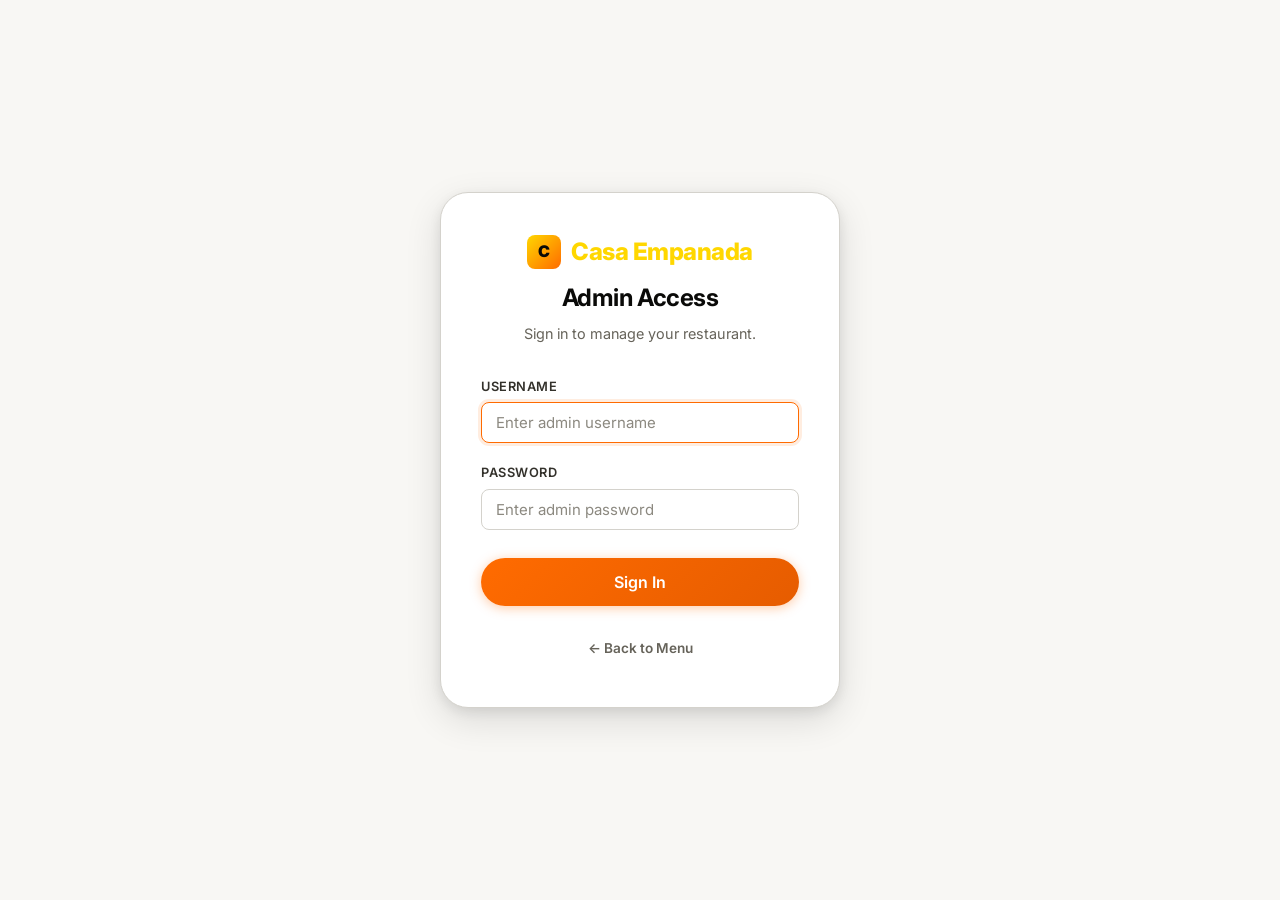
==== admin/calculator.html @ c73be653 "Initial commit — Casa Empanada website with Cloudflare API backend" ====
<!DOCTYPE html>
<html lang="en">
<head>
  <meta charset="UTF-8">
  <meta name="viewport" content="width=device-width, initial-scale=1.0">
  <title>Costing Calculator — Casa Empanada</title>
  <link rel="stylesheet" href="../css/style.css">
</head>
<body>
  <header class="site-header">
    <div class="header-inner">
      <a href="../index.html" class="logo">
        <span class="logo-icon">C</span>
        Casa Empanada
      </a>
      <nav class="site-nav">
        <a href="../index.html">Menu</a>
        <a href="dashboard.html">Dashboard</a>
        <a href="orders.html">Orders</a>
        <a href="inventory.html">Inventory</a>
        <a href="calculator.html" class="active">Costing</a>
        <a href="login.html" onclick="Auth.logout()" style="color:var(--orange-500);">Logout</a>
      </nav>
    </div>
  </header>

  <main class="page">
    <div class="page-header">
      <h1>Costing Calculator</h1>
      <p>Calculate the true cost of each dish — ingredients, overhead, and suggested pricing.</p>
    </div>

    <div class="calc-layout">
      <div class="card">
        <div class="card-header">
          <h2>Dish & Ingredients</h2>
        </div>

        <div class="form-group">
          <label for="calcDish">Select Dish</label>
          <select class="form-select" id="calcDish">
            <option value="">Choose a dish to cost...</option>
          </select>
        </div>

        <div class="card-header" style="margin-top:1.5rem;">
          <h3>Ingredient Cost Breakdown</h3>
        </div>

        <div id="ingredientCosts">
          <div class="empty-state" style="padding:2rem;">
            <div class="icon">&#x1F4CA;</div>
            <h3>Select a dish</h3>
            <p>Choose a dish above to begin costing.</p>
          </div>
        </div>
      </div>

      <div>
        <div class="card calc-result">
          <div class="card-header">
            <h2>Cost Summary</h2>
          </div>
          <div id="resultContent">
            <div class="empty-state" style="padding:1.5rem;">
              <div class="icon">&#x1F52D;</div>
              <h3>No data</h3>
              <p>Select a dish to see the breakdown.</p>
            </div>
          </div>
        </div>

        <div class="card" style="margin-top:1.5rem;">
          <div class="card-header">
            <h2>Monthly Overhead</h2>
          </div>
          <div id="overheadFields"></div>
          <button class="btn btn-primary btn-sm" style="margin-top:1rem;" onclick="saveOverhead()">Save Overhead</button>
        </div>
      </div>
    </div>
  </main>

  <script src="../js/data.js"></script>
  <script src="../js/api.js"></script>
  <script src="../js/auth.js"></script>
  <script>
    if (!Auth.guard()) {}

    const INGREDIENT_PRESETS = {
      'Traditional Ilocos Empanada': [
        { name: 'Rice Flour', qty: 0.15, unit: 'kg', cost: 7.60 },
        { name: 'Green Papaya', qty: 0.08, unit: 'kg', cost: 4.80 },
        { name: 'Monggo Sprouts', qty: 0.05, unit: 'kg', cost: 4.00 },
        { name: 'Longganisa (bulk)', qty: 0.04, unit: 'kg', cost: 9.60 },
        { name: 'Eggs', qty: 1, unit: 'pcs', cost: 5.00 },
        { name: 'Cooking Oil', qty: 0.03, unit: 'L', cost: 2.20 },
      ],
      'Special Bagnet Empanada': [
        { name: 'Rice Flour', qty: 0.15, unit: 'kg', cost: 7.60 },
        { name: 'Bagnet', qty: 0.08, unit: 'kg', cost: 28.80 },
        { name: 'Green Papaya', qty: 0.05, unit: 'kg', cost: 3.00 },
        { name: 'Eggs', qty: 1, unit: 'pcs', cost: 5.00 },
        { name: 'Cooking Oil', qty: 0.03, unit: 'L', cost: 2.20 },
      ],
      'Garlic Longganisa': [
        { name: 'Longganisa (bulk)', qty: 0.15, unit: 'kg', cost: 36.00 },
        { name: 'Eggs', qty: 2, unit: 'pcs', cost: 10.00 },
        { name: 'Garlic', qty: 0.01, unit: 'kg', cost: 1.40 },
        { name: 'Cooking Oil', qty: 0.02, unit: 'L', cost: 1.40 },
      ],
      'Bagnet Kare-Kare': [
        { name: 'Bagnet', qty: 0.15, unit: 'kg', cost: 54.00 },
        { name: 'Peanut Butter', qty: 0.04, unit: 'kg', cost: 6.40 },
        { name: 'Garlic', qty: 0.01, unit: 'kg', cost: 1.40 },
        { name: 'Cooking Oil', qty: 0.02, unit: 'L', cost: 1.40 },
      ],
      'Sizzling Sisig': [
        { name: 'Eggs', qty: 1, unit: 'pcs', cost: 5.00 },
        { name: 'Calamansi', qty: 0.01, unit: 'kg', cost: 1.20 },
        { name: 'Garlic', qty: 0.01, unit: 'kg', cost: 1.40 },
        { name: 'Cooking Oil', qty: 0.02, unit: 'L', cost: 1.40 },
      ],
    };

    function populateDishSelect() {
      const sel = document.getElementById('calcDish');
      const dishes = DB.dishes.filter(d => d.available);
      dishes.forEach(d => {
        const opt = document.createElement('option');
        opt.value = d.name;
        opt.textContent = `${d.emoji || ''} ${d.name} — ₱${d.price.toFixed(2)}`;
        sel.appendChild(opt);
      });
    }

    function renderOverhead() {
      const container = document.getElementById('overheadFields');
      const overhead = DB.expenses.overhead;
      const fields = [
        { key: 'rent', label: 'Rent', icon: '\u{1F3E2}' },
        { key: 'utilities', label: 'Utilities', icon: '\u{26A1}' },
        { key: 'labor', label: 'Labor', icon: '\u{1F468}\u200D\u{1F373}' },
        { key: 'marketing', label: 'Marketing', icon: '\u{1F4E2}' },
        { key: 'misc', label: 'Miscellaneous', icon: '\u{1F4B0}' },
      ];
      container.innerHTML = fields.map(f => `
        <div class="cost-item">
          <span class="label">${f.icon} ${f.label}</span>
          <span style="display:flex;align-items:center;gap:8px;">
            <span>₱</span>
            <input type="number" class="form-input" style="width:100px;padding:6px 10px;text-align:right;" value="${overhead[f.key]}" data-key="${f.key}">
          </span>
        </div>
      `).join('');
    }

    async function saveOverhead() {
      const overhead = DB.expenses.overhead;
      document.querySelectorAll('#overheadFields input').forEach(inp => {
        overhead[inp.dataset.key] = parseFloat(inp.value) || 0;
      });
      await DB.sync.updateExpenses({ overhead });
      DB.toast('Overhead saved');
      calculateCost();
    }

    function calculateCost() {
      const dishName = document.getElementById('calcDish').value;
      const container = document.getElementById('ingredientCosts');
      const resultContainer = document.getElementById('resultContent');

      if (!dishName) {
        container.innerHTML = '<div class="empty-state" style="padding:2rem;"><div class="icon">\u{1F4CA}</div><h3>Select a dish</h3><p>Choose a dish above to begin costing.</p></div>';
        resultContainer.innerHTML = '<div class="empty-state" style="padding:1.5rem;"><div class="icon">\u{1F52D}</div><h3>No data</h3><p>Select a dish to see the breakdown.</p></div>';
        return;
      }

      const presets = INGREDIENT_PRESETS[dishName] || [
        { name: 'Rice Flour', qty: 0.1, unit: 'kg', cost: 5.00 },
        { name: 'Cooking Oil', qty: 0.02, unit: 'L', cost: 1.40 },
        { name: 'Garlic', qty: 0.005, unit: 'kg', cost: 0.70 },
      ];

      const dish = DB.dishes.find(d => d.name === dishName);
      const menuPrice = dish ? dish.price : 0;
      const ingredientTotal = presets.reduce((s, i) => s + i.cost, 0);

      const overhead = DB.expenses.overhead;
      const totalMonthlyOverhead = Object.values(overhead).reduce((s, v) => s + (parseFloat(v) || 0), 0);
      const estimatedDishesPerMonth = menuPrice > 0 ? Math.max(200, Math.round(120000 / menuPrice)) : 300;
      const overheadPerDish = totalMonthlyOverhead / estimatedDishesPerMonth;

      const totalCost = ingredientTotal + overheadPerDish;
      const suggestedPrice = totalCost * 3;
      const profitMargin = menuPrice > 0 ? ((menuPrice - totalCost) / menuPrice * 100) : 0;
      const foodCostPct = menuPrice > 0 ? (totalCost / menuPrice * 100) : 0;

      container.innerHTML = `
        <div style="display:grid;gap:4px;">
          ${presets.map(i => `
            <div class="cost-item">
              <span class="label">${i.name}</span>
              <span class="value">${i.qty} ${i.unit} — ₱${i.cost.toFixed(2)}</span>
            </div>
          `).join('')}
        </div>
        <div class="cost-total" style="margin-top:8px;border-top-color:var(--orange-300);">
          <span>Ingredient Total</span>
          <span>₱${ingredientTotal.toFixed(2)}</span>
        </div>
      `;

      resultContainer.innerHTML = `
        <div class="cost-item">
          <span class="label">Ingredients</span>
          <span class="value">₱${ingredientTotal.toFixed(2)}</span>
        </div>
        <div class="cost-item">
          <span class="label">Overhead (per dish)</span>
          <span class="value">₱${overheadPerDish.toFixed(2)}</span>
        </div>
        <div class="cost-item">
          <span class="label">Est. dishes/month</span>
          <span class="value">${estimatedDishesPerMonth}</span>
        </div>
        <div class="cost-total">
          <span>True Cost / Dish</span>
          <span style="color:var(--orange-500);">₱${totalCost.toFixed(2)}</span>
        </div>
        ${menuPrice > 0 ? `
          <div class="cost-item" style="margin-top:8px;padding-top:12px;border-top:1px solid var(--neutral-200);">
            <span class="label">Current Menu Price</span>
            <span class="value">₱${menuPrice.toFixed(2)}</span>
          </div>
          <div class="cost-item">
            <span class="label">Food Cost %</span>
            <span class="value badge ${foodCostPct > 35 ? 'badge-warning' : 'badge-success'}" style="font-size:0.9rem;">${foodCostPct.toFixed(1)}%</span>
          </div>
          <div class="cost-item">
            <span class="label">Profit Margin</span>
            <span class="value" style="font-weight:700;color:${profitMargin < 20 ? '#DC2626' : '#16A34A'};">${profitMargin.toFixed(1)}%</span>
          </div>
        ` : `
          <div class="cost-item" style="margin-top:8px;padding-top:12px;border-top:1px solid var(--neutral-200);">
            <span class="label">Suggested Price (3x cost)</span>
            <span class="value" style="font-weight:700;color:var(--orange-500);">₱${suggestedPrice.toFixed(2)}</span>
          </div>
        `}
        <div style="margin-top:16px;padding:12px;background:var(--orange-50);border-radius:var(--radius-sm);font-size:0.8rem;color:var(--orange-800);">
          <strong>Pro tip:</strong> Target a food cost between 25–35%. Adjust portion sizes or suppliers to optimize margins.
        </div>
      `;
    }

    document.getElementById('calcDish').addEventListener('change', calculateCost);

    document.addEventListener('DOMContentLoaded', () => {
      populateDishSelect();
      renderOverhead();
    });
  </script>
</body>
</html>
---- css/style.css ----
@import url('https://fonts.googleapis.com/css2?family=Inter:wght@300;400;500;600;700;800;900&display=swap');

:root {
  --yellow-50: #FFFDE7;
  --yellow-100: #FFF8DC;
  --yellow-200: #FFF0A0;
  --yellow-300: #FFE45C;
  --yellow-400: #FFD700;
  --yellow-500: #F5C518;
  --yellow-600: #DBA800;
  --yellow-700: #B88A00;
  --yellow-800: #8A6800;
  --yellow-900: #5C4500;

  --orange-400: #FF8C2E;
  --orange-500: #FF6B00;
  --orange-600: #E65C00;
  --orange-700: #C44D00;
  --orange-800: #9A3A00;

  --neutral-50: #F8F7F4;
  --neutral-100: #EDECE8;
  --neutral-200: #D4D2CC;
  --neutral-300: #B3B0A8;
  --neutral-400: #8C8980;
  --neutral-500: #66635A;
  --neutral-600: #4A4740;
  --neutral-700: #33312B;
  --neutral-800: #1C1B18;
  --neutral-900: #0A0A08;

  --black: #0A0A08;
  --black-soft: #1A1915;

  --font: 'Inter', -apple-system, BlinkMacSystemFont, 'Segoe UI', Roboto, sans-serif;

  --radius-sm: 8px;
  --radius-md: 12px;
  --radius-lg: 20px;
  --radius-xl: 28px;
  --radius-full: 9999px;

  --shadow-sm: 0 1px 3px rgba(0,0,0,0.08), 0 1px 2px rgba(0,0,0,0.06);
  --shadow-md: 0 4px 14px rgba(0,0,0,0.10), 0 2px 6px rgba(0,0,0,0.06);
  --shadow-lg: 0 12px 36px rgba(0,0,0,0.12), 0 4px 12px rgba(0,0,0,0.08);
  --shadow-xl: 0 24px 48px rgba(0,0,0,0.18);
  --shadow-glow: 0 0 20px rgba(255, 107, 0, 0.15);

  --glass: rgba(255, 255, 255, 0.85);
  --glass-border: rgba(255, 255, 255, 0.3);
  --glass-blur: 20px;

  --transition: 0.3s cubic-bezier(0.25, 0.1, 0.25, 1);
  --transition-fast: 0.15s cubic-bezier(0.25, 0.1, 0.25, 1);
  --transition-spring: 0.5s cubic-bezier(0.34, 1.56, 0.64, 1);
}

*, *::before, *::after { box-sizing: border-box; margin: 0; padding: 0; }

html {
  font-size: 16px;
  -webkit-font-smoothing: antialiased;
  -moz-osx-font-smoothing: grayscale;
  scroll-behavior: smooth;
}

body {
  font-family: var(--font);
  background: var(--neutral-50);
  color: var(--neutral-900);
  line-height: 1.6;
  min-height: 100vh;
}

a { color: inherit; text-decoration: none; }
button { font-family: inherit; cursor: pointer; border: none; background: none; }
input, select, textarea { font-family: inherit; }
ul, ol { list-style: none; }
img { max-width: 100%; display: block; }

::-webkit-scrollbar { width: 6px; }
::-webkit-scrollbar-track { background: transparent; }
::-webkit-scrollbar-thumb { background: var(--neutral-300); border-radius: 3px; }

/* ─── Hero Background Carousel ─── */
.hero-wrapper {
  position: relative;
  overflow: hidden;
  min-height: 580px;
  display: flex;
  align-items: center;
  justify-content: center;
  background: var(--black-soft);
}

.hero-bg {
  position: absolute;
  inset: -8px;
  z-index: 0;
  background-size: cover;
  background-position: center;
  opacity: 0;
  animation: bgCrossfade 30s infinite;
  filter: brightness(0.35) saturate(1.2) contrast(1.1);
}

.hero-bg::after {
  content: '';
  position: absolute;
  inset: 0;
  background: linear-gradient(180deg, rgba(0,0,0,0.3) 0%, rgba(0,0,0,0.5) 50%, rgba(0,0,0,0.7) 100%);
}

.hero-bg:nth-child(1) { animation-delay: 0s; }
.hero-bg:nth-child(2) { animation-delay: 6s; }
.hero-bg:nth-child(3) { animation-delay: 12s; }
.hero-bg:nth-child(4) { animation-delay: 18s; }
.hero-bg:nth-child(5) { animation-delay: 24s; }

@keyframes bgCrossfade {
  0%   { opacity: 0; transform: scale(1.05); }
  4%   { opacity: 1; transform: scale(1); }
  16%  { opacity: 1; transform: scale(1); }
  20%  { opacity: 0; transform: scale(1.05); }
  100% { opacity: 0; transform: scale(1.05); }
}

.hero {
  position: relative;
  z-index: 1;
  text-align: center;
  padding: 4.5rem 1.5rem;
  max-width: 720px;
  width: 100%;
}

.hero-emoji { font-size: 3rem; margin-bottom: 0.5rem; display: block; filter: drop-shadow(0 2px 8px rgba(0,0,0,0.3)); }

.hero-tagline {
  font-size: 0.8rem;
  color: var(--yellow-400);
  letter-spacing: 0.15em;
  text-transform: uppercase;
  font-weight: 700;
  margin-bottom: 0.75rem;
  text-shadow: 0 2px 12px rgba(0,0,0,0.4);
}

.hero h1 {
  font-size: 3.25rem;
  font-weight: 900;
  letter-spacing: -0.04em;
  line-height: 1.1;
  color: white;
  text-shadow: 0 2px 24px rgba(0,0,0,0.5);
}

.hero p {
  font-size: 1.1rem;
  color: rgba(255,255,255,0.8);
  margin-top: 1rem;
  max-width: 500px;
  margin-inline: auto;
  text-shadow: 0 1px 8px rgba(0,0,0,0.3);
}

.hero-sub {
  font-size: 0.9rem;
  color: rgba(255,255,255,0.65);
  margin-top: 0.75rem;
  line-height: 1.8;
}

.hero-sub .divider { color: var(--orange-400); margin: 0 8px; }

.service-toggle {
  display: inline-flex;
  align-items: center;
  background: rgba(0,0,0,0.5);
  backdrop-filter: blur(12px);
  -webkit-backdrop-filter: blur(12px);
  padding: 4px;
  border-radius: var(--radius-full);
  margin-top: 1.5rem;
  gap: 4px;
  border: 1px solid rgba(255,255,255,0.1);
}

.service-btn {
  padding: 10px 28px;
  border-radius: var(--radius-full);
  font-size: 0.9rem;
  font-weight: 600;
  color: rgba(255,255,255,0.6);
  transition: var(--transition);
}

.service-btn.active {
  background: var(--yellow-400);
  color: var(--black);
  box-shadow: var(--shadow-md);
}

.service-btn:hover:not(.active) { color: rgba(255,255,255,0.9); }

/* ─── Delivery Address Form ─── */
.delivery-address-wrap {
  max-width: 460px;
  margin: 1rem auto 0;
  display: none;
  background: rgba(0,0,0,0.4);
  backdrop-filter: blur(16px);
  -webkit-backdrop-filter: blur(16px);
  border-radius: var(--radius-lg);
  padding: 1.25rem;
  border: 1px solid rgba(255,255,255,0.08);
}

.delivery-address-wrap.visible { display: block; animation: fadeUp 0.3s ease; }

.delivery-address-wrap .form-group { margin-bottom: 0.85rem; }
.delivery-address-wrap .form-group:last-of-type { margin-bottom: 0; }

.delivery-address-wrap label {
  color: rgba(255,255,255,0.8);
  font-size: 0.7rem;
  font-weight: 700;
  text-transform: uppercase;
  letter-spacing: 0.08em;
  margin-bottom: 4px;
}

.delivery-address-wrap .form-input,
.delivery-address-wrap .form-select {
  background: rgba(255,255,255,0.1);
  border: 1px solid rgba(255,255,255,0.15);
  color: white;
  font-size: 0.9rem;
  padding: 9px 12px;
}

.delivery-address-wrap .form-input::placeholder { color: rgba(255,255,255,0.35); }

.delivery-address-wrap .form-input:focus,
.delivery-address-wrap .form-select:focus {
  border-color: var(--yellow-400);
  box-shadow: 0 0 0 3px rgba(255, 215, 0, 0.15);
  background: rgba(255,255,255,0.15);
}

.delivery-address-wrap .form-row { gap: 0.75rem; }

/* ─── Header ─── */
.site-header {
  position: sticky;
  top: 0;
  z-index: 100;
  background: var(--black);
  border-bottom: 1px solid rgba(255,255,255,0.06);
  padding: 0 1.5rem;
}

.header-inner {
  max-width: 1280px;
  margin: 0 auto;
  display: flex;
  align-items: center;
  justify-content: space-between;
  height: 60px;
}

.logo {
  display: flex;
  align-items: center;
  gap: 10px;
  font-weight: 800;
  font-size: 1.3rem;
  letter-spacing: -0.02em;
  color: var(--yellow-400);
  flex-shrink: 0;
}

.logo-icon {
  width: 34px;
  height: 34px;
  background: linear-gradient(135deg, var(--yellow-400), var(--orange-500));
  border-radius: var(--radius-sm);
  display: flex;
  align-items: center;
  justify-content: center;
  color: var(--black);
  font-size: 1rem;
  font-weight: 900;
  flex-shrink: 0;
}

.site-nav {
  display: flex;
  align-items: center;
  gap: 2px;
  overflow-x: auto;
  -webkit-overflow-scrolling: touch;
}

.site-nav a {
  padding: 7px 14px;
  border-radius: var(--radius-full);
  font-size: 0.82rem;
  font-weight: 500;
  color: rgba(255,255,255,0.55);
  transition: var(--transition);
  white-space: nowrap;
}

.site-nav a:hover { background: rgba(255,255,255,0.08); color: rgba(255,255,255,0.9); }
.site-nav a.active { background: rgba(255,255,255,0.1); color: var(--yellow-400); }

/* ─── Layout ─── */
.page {
  max-width: 1280px;
  margin: 0 auto;
  padding: 2rem;
  animation: fadeUp 0.5s ease;
}

.page-full { max-width: 100%; padding: 0; }

@keyframes fadeUp {
  from { opacity: 0; transform: translateY(16px); }
  to { opacity: 1; transform: translateY(0); }
}

.page-header { margin-bottom: 2rem; }

.page-header h1 {
  font-size: 2rem;
  font-weight: 800;
  letter-spacing: -0.03em;
  line-height: 1.2;
  color: var(--neutral-900);
}

.page-header p {
  font-size: 1rem;
  color: var(--neutral-500);
  margin-top: 4px;
  max-width: 520px;
}

/* ─── Cards ─── */
.card {
  background: white;
  border-radius: var(--radius-lg);
  padding: 1.5rem;
  box-shadow: var(--shadow-sm);
  border: 1px solid var(--neutral-200);
  transition: var(--transition);
}

.card:hover { box-shadow: var(--shadow-md); }

.card-header {
  display: flex;
  align-items: center;
  justify-content: space-between;
  margin-bottom: 1.25rem;
}

.card-header h2 { font-size: 1.1rem; font-weight: 700; letter-spacing: -0.01em; }
.card-header h3 { font-size: 1rem; font-weight: 600; }

/* ─── Buttons ─── */
.btn {
  display: inline-flex;
  align-items: center;
  justify-content: center;
  gap: 8px;
  padding: 10px 22px;
  border-radius: var(--radius-full);
  font-size: 0.875rem;
  font-weight: 600;
  transition: var(--transition);
  white-space: nowrap;
  -webkit-tap-highlight-color: transparent;
}

.btn-primary {
  background: linear-gradient(135deg, var(--orange-500), var(--orange-600));
  color: white;
  box-shadow: 0 2px 12px rgba(255, 107, 0, 0.35);
}

.btn-primary:hover {
  background: linear-gradient(135deg, var(--orange-600), var(--orange-700));
  transform: translateY(-1px);
  box-shadow: 0 4px 20px rgba(255, 107, 0, 0.4);
}

.btn-primary:active { transform: translateY(0); }

.btn-secondary { background: var(--neutral-100); color: var(--neutral-700); }
.btn-secondary:hover { background: var(--neutral-200); }

.btn-ghost { color: var(--neutral-500); padding: 8px 12px; }
.btn-ghost:hover { background: var(--neutral-100); color: var(--neutral-700); }
.btn-ghost.active { background: var(--black); color: var(--yellow-400); }

.btn-danger { background: #FEE2E2; color: #DC2626; }
.btn-danger:hover { background: #FECACA; }

.btn-sm { padding: 6px 16px; font-size: 0.8rem; }
.btn-lg { padding: 14px 30px; font-size: 1rem; }

.btn-yellow {
  background: linear-gradient(135deg, var(--yellow-400), var(--yellow-500));
  color: var(--black);
  box-shadow: 0 2px 12px rgba(245, 197, 24, 0.35);
}

.btn-yellow:hover {
  transform: translateY(-1px);
  box-shadow: 0 4px 20px rgba(245, 197, 24, 0.4);
}

/* ─── Forms ─── */
.form-group { margin-bottom: 1.25rem; }

.form-group label {
  display: block;
  font-size: 0.8rem;
  font-weight: 600;
  color: var(--neutral-700);
  margin-bottom: 5px;
  text-transform: uppercase;
  letter-spacing: 0.04em;
}

.form-input, .form-select, .form-textarea {
  width: 100%;
  padding: 10px 14px;
  border: 1.5px solid var(--neutral-200);
  border-radius: var(--radius-sm);
  font-size: 0.9375rem;
  color: var(--neutral-900);
  background: white;
  transition: var(--transition);
  outline: none;
}

.form-input:focus, .form-select:focus, .form-textarea:focus {
  border-color: var(--orange-500);
  box-shadow: 0 0 0 3px rgba(255, 107, 0, 0.12);
}

.form-input::placeholder { color: var(--neutral-400); }

.form-textarea { resize: vertical; min-height: 80px; }

.form-row { display: grid; grid-template-columns: 1fr 1fr; gap: 1rem; }

/* ─── Table ─── */
.table-wrap { overflow-x: auto; border-radius: var(--radius-md); border: 1px solid var(--neutral-200); }

table { width: 100%; border-collapse: collapse; font-size: 0.9rem; }

thead { background: var(--neutral-100); }

th {
  text-align: left;
  padding: 11px 14px;
  font-weight: 600;
  font-size: 0.75rem;
  text-transform: uppercase;
  letter-spacing: 0.06em;
  color: var(--neutral-500);
  border-bottom: 1px solid var(--neutral-200);
}

td { padding: 11px 14px; border-bottom: 1px solid var(--neutral-100); color: var(--neutral-700); vertical-align: middle; }

tr:last-child td { border-bottom: none; }
tr:hover td { background: var(--neutral-50); }

/* ─── Badge / Status ─── */
.badge {
  display: inline-flex;
  align-items: center;
  padding: 3px 12px;
  border-radius: var(--radius-full);
  font-size: 0.68rem;
  font-weight: 700;
  text-transform: uppercase;
  letter-spacing: 0.05em;
}

.badge-yellow { background: var(--yellow-100); color: var(--yellow-800); }
.badge-orange { background: #FFF0E0; color: var(--orange-700); }
.badge-green { background: #DCFCE7; color: #16A34A; }
.badge-blue { background: #DBEAFE; color: #2563EB; }
.badge-red { background: #FEE2E2; color: #DC2626; }
.badge-gray { background: var(--neutral-100); color: var(--neutral-500); }
.badge-success { background: #DCFCE7; color: #16A34A; }
.badge-danger { background: #FEE2E2; color: #DC2626; }
.badge-warning { background: #FEF3C7; color: #D97706; }

/* ─── Modal ─── */
.modal-overlay {
  position: fixed;
  inset: 0;
  background: rgba(0,0,0,0.55);
  backdrop-filter: blur(6px);
  -webkit-backdrop-filter: blur(6px);
  display: flex;
  align-items: center;
  justify-content: center;
  z-index: 200;
  opacity: 0;
  pointer-events: none;
  transition: var(--transition);
  padding: 1rem;
}

.modal-overlay.open { opacity: 1; pointer-events: auto; }

.modal {
  background: white;
  border-radius: var(--radius-xl);
  padding: 1.75rem;
  max-width: 500px;
  width: 100%;
  max-height: 90vh;
  overflow-y: auto;
  box-shadow: var(--shadow-xl);
  transform: scale(0.95) translateY(8px);
  transition: var(--transition-spring);
}

.modal-overlay.open .modal { transform: scale(1) translateY(0); }

.modal h2 { font-size: 1.3rem; font-weight: 700; letter-spacing: -0.02em; margin-bottom: 1.25rem; }

.modal-actions { display: flex; gap: 0.75rem; margin-top: 1.5rem; justify-content: flex-end; flex-wrap: wrap; }

/* ─── Empty State ─── */
.empty-state { text-align: center; padding: 3.5rem 1.5rem; color: var(--neutral-400); }
.empty-state .icon { font-size: 2.5rem; margin-bottom: 0.75rem; opacity: 0.5; }
.empty-state h3 { font-size: 1.1rem; font-weight: 600; color: var(--neutral-500); margin-bottom: 4px; }
.empty-state p { font-size: 0.875rem; }

/* ─── Menu Grid ─── */
.menu-grid {
  display: grid;
  grid-template-columns: repeat(auto-fill, minmax(270px, 1fr));
  gap: 1.25rem;
  padding: 0 1.5rem 6rem;
  max-width: 1280px;
  margin: 0 auto;
}

.menu-item {
  background: white;
  border-radius: var(--radius-lg);
  overflow: hidden;
  box-shadow: var(--shadow-sm);
  border: 1px solid var(--neutral-200);
  transition: var(--transition);
  cursor: default;
}

.menu-item:hover { transform: translateY(-4px); box-shadow: var(--shadow-lg); }

.menu-item-img {
  height: 170px;
  background: linear-gradient(135deg, var(--yellow-100), var(--yellow-200));
  display: flex;
  align-items: center;
  justify-content: center;
  font-size: 3rem;
  position: relative;
  overflow: hidden;
}

.menu-item-img img { width: 100%; height: 100%; object-fit: cover; position: absolute; inset: 0; }

.menu-item-img::after {
  content: '';
  position: absolute;
  inset: 0;
  background: linear-gradient(to bottom, transparent 60%, rgba(0,0,0,0.05));
}

.menu-item-body { padding: 1.25rem; }

.menu-item-body h3 { font-size: 1.05rem; font-weight: 700; letter-spacing: -0.01em; margin-bottom: 4px; }

.menu-item-body .desc {
  font-size: 0.85rem;
  color: var(--neutral-500);
  line-height: 1.5;
  margin-bottom: 12px;
  display: -webkit-box;
  -webkit-line-clamp: 2;
  -webkit-box-orient: vertical;
  overflow: hidden;
}

.menu-item-footer {
  display: flex;
  align-items: center;
  justify-content: space-between;
}

.menu-item-footer .price {
  font-size: 1.2rem;
  font-weight: 800;
  color: var(--orange-600);
}

.menu-item-footer .cat {
  font-size: 0.68rem;
  font-weight: 700;
  text-transform: uppercase;
  letter-spacing: 0.06em;
  color: var(--neutral-400);
  padding: 4px 10px;
  background: var(--neutral-100);
  border-radius: var(--radius-full);
}

/* ─── Toast ─── */
.toast-container {
  position: fixed;
  bottom: 1.5rem;
  right: 1.5rem;
  z-index: 300;
  display: flex;
  flex-direction: column;
  gap: 8px;
  max-width: calc(100vw - 3rem);
}

.toast {
  background: var(--black);
  color: var(--yellow-400);
  padding: 12px 18px;
  border-radius: var(--radius-md);
  font-size: 0.85rem;
  font-weight: 600;
  box-shadow: var(--shadow-lg);
  animation: slideInRight 0.3s ease, fadeOut 0.3s ease 2.7s forwards;
  display: flex;
  align-items: center;
  gap: 8px;
  border: 1px solid rgba(255, 215, 0, 0.15);
}

@keyframes slideInRight { from { transform: translateX(100%); opacity: 0; } to { transform: translateX(0); opacity: 1; } }
@keyframes fadeOut { to { opacity: 0; transform: translateY(-8px); } }

/* ─── Category Pills ─── */
.cat-pills {
  display: flex;
  gap: 8px;
  flex-wrap: wrap;
  padding: 0 1.5rem;
  max-width: 1280px;
  margin: 2rem auto 1.5rem;
}

.cat-pill {
  padding: 8px 18px;
  border-radius: var(--radius-full);
  font-size: 0.84rem;
  font-weight: 500;
  background: white;
  color: var(--neutral-600);
  transition: var(--transition);
  border: 1px solid var(--neutral-200);
  box-shadow: var(--shadow-sm);
  -webkit-tap-highlight-color: transparent;
}

.cat-pill.active {
  background: var(--black);
  color: var(--yellow-400);
  border-color: var(--black);
  box-shadow: var(--shadow-md);
}

.cat-pill:hover:not(.active) { background: var(--neutral-100); border-color: var(--neutral-300); }

/* ─── Order Bar ─── */
.order-bar {
  position: fixed;
  bottom: 1.5rem;
  left: 50%;
  transform: translateX(-50%);
  background: var(--black);
  color: white;
  padding: 12px 22px;
  border-radius: var(--radius-full);
  box-shadow: var(--shadow-xl), var(--shadow-glow);
  font-size: 0.87rem;
  font-weight: 500;
  display: flex;
  align-items: center;
  gap: 12px;
  z-index: 50;
  transition: var(--transition);
  opacity: 0;
  pointer-events: none;
  border: 1px solid rgba(255, 215, 0, 0.12);
  white-space: nowrap;
}

.order-bar.visible { opacity: 1; pointer-events: auto; }

.order-bar .count {
  background: var(--orange-500);
  padding: 2px 10px;
  border-radius: var(--radius-full);
  font-size: 0.8rem;
  font-weight: 700;
  color: white;
}

.order-bar .total { font-weight: 700; color: var(--yellow-400); }

/* ─── QR Code ─── */
.qr-fab {
  position: fixed;
  bottom: 6rem;
  right: 1.5rem;
  width: 48px;
  height: 48px;
  border-radius: 50%;
  background: var(--black);
  color: var(--yellow-400);
  display: flex;
  align-items: center;
  justify-content: center;
  font-size: 1.3rem;
  box-shadow: var(--shadow-lg);
  border: 1px solid rgba(255,215,0,0.15);
  z-index: 45;
  transition: var(--transition);
  -webkit-tap-highlight-color: transparent;
}

.qr-fab:hover { transform: scale(1.1); }

.qr-modal-content {
  text-align: center;
}

.qr-modal-content img {
  display: block;
  margin: 0 auto 1rem;
  max-width: 200px;
  width: 100%;
  height: auto;
  border-radius: var(--radius-md);
}

.qr-modal-content p {
  font-size: 0.85rem;
  color: var(--neutral-500);
  word-break: break-all;
}

/* ─── Inventory Stats ─── */
.inventory-stats {
  display: grid;
  grid-template-columns: repeat(auto-fit, minmax(170px, 1fr));
  gap: 1rem;
  margin-bottom: 2rem;
}

.stat-card {
  background: white;
  border-radius: var(--radius-md);
  padding: 1.25rem;
  box-shadow: var(--shadow-sm);
  border: 1px solid var(--neutral-200);
}

.stat-card .label {
  font-size: 0.68rem;
  font-weight: 700;
  text-transform: uppercase;
  letter-spacing: 0.06em;
  color: var(--neutral-400);
}

.stat-card .value {
  font-size: 1.65rem;
  font-weight: 800;
  color: var(--neutral-900);
  margin-top: 4px;
}

.stat-card .value.orange { color: var(--orange-500); }
.stat-card .value.red { color: #DC2626; }
.stat-card .value.green { color: #16A34A; }

/* ─── Calculator ─── */
.calc-layout {
  display: grid;
  grid-template-columns: 1.4fr 1fr;
  gap: 1.5rem;
  align-items: start;
}

.calc-result { position: sticky; top: 84px; }

.cost-item {
  display: flex;
  justify-content: space-between;
  padding: 9px 0;
  border-bottom: 1px solid var(--neutral-100);
  font-size: 0.9rem;
}

.cost-item:last-child { border-bottom: none; }
.cost-item .label { color: var(--neutral-600); }
.cost-item .value { font-weight: 600; }

.cost-total {
  display: flex;
  justify-content: space-between;
  padding: 14px 0 0;
  margin-top: 6px;
  border-top: 2px solid var(--neutral-900);
  font-size: 1.1rem;
  font-weight: 700;
}

/* ─── Admin Layout ─── */
.admin-layout { display: grid; grid-template-columns: 1fr 1fr; gap: 1.5rem; align-items: start; }

/* ─── Orders ─── */
.orders-header {
  display: flex;
  align-items: center;
  justify-content: space-between;
  flex-wrap: wrap;
  gap: 1rem;
  margin-bottom: 2rem;
}

.order-card {
  background: white;
  border-radius: var(--radius-lg);
  padding: 1.25rem;
  box-shadow: var(--shadow-sm);
  border: 1px solid var(--neutral-200);
  margin-bottom: 1rem;
  transition: var(--transition);
}

.order-card:hover { box-shadow: var(--shadow-md); }

.order-card-top {
  display: flex;
  justify-content: space-between;
  align-items: flex-start;
  flex-wrap: wrap;
  gap: 8px;
  margin-bottom: 10px;
}

.order-card-id { font-weight: 700; font-size: 1rem; }
.order-card-time { font-size: 0.78rem; color: var(--neutral-400); }

.order-card-items { font-size: 0.88rem; color: var(--neutral-600); margin-bottom: 8px; line-height: 1.6; }

.order-card-footer {
  display: flex;
  justify-content: space-between;
  align-items: center;
  flex-wrap: wrap;
  gap: 8px;
  padding-top: 10px;
  border-top: 1px solid var(--neutral-100);
}

.order-card-total { font-size: 1.05rem; font-weight: 700; color: var(--orange-600); }

.order-card-address {
  font-size: 0.8rem;
  color: var(--neutral-500);
  background: var(--neutral-50);
  padding: 6px 12px;
  border-radius: var(--radius-sm);
  margin-bottom: 8px;
  line-height: 1.5;
}

.status-select {
  padding: 6px 10px;
  border: 1.5px solid var(--neutral-200);
  border-radius: var(--radius-sm);
  font-size: 0.82rem;
  font-weight: 500;
  outline: none;
  background: white;
  transition: var(--transition);
}

.status-select:focus { border-color: var(--orange-500); }

/* ─── Animations ─── */
@keyframes scaleIn { from { transform: scale(0.95); opacity: 0; } to { transform: scale(1); opacity: 1; } }
.animate-in { animation: scaleIn 0.3s ease; }

/* ─── Responsive ─── */
@media (max-width: 1024px) {
  .grid-4 { grid-template-columns: repeat(2, 1fr); }
  .grid-3 { grid-template-columns: repeat(2, 1fr); }
}

@media (max-width: 768px) {
  .calc-layout { grid-template-columns: 1fr; }
  .calc-result { position: static; }
  .admin-layout { grid-template-columns: 1fr; }
  .form-row { grid-template-columns: 1fr; }
  .site-header { padding: 0 0.75rem; }
  .hero h1 { font-size: 2.2rem; }
  .hero-wrapper { min-height: 480px; }
  .hero { padding: 3rem 1rem; }
  .page { padding: 1.25rem; }
  .page-header h1 { font-size: 1.6rem; }
  .menu-grid { padding: 0 1rem 5rem; gap: 1rem; }
  .cat-pills { padding: 0 1rem; margin: 1.5rem auto 1rem; }
  .service-btn { padding: 8px 20px; font-size: 0.85rem; }
  .logo { font-size: 1.1rem; }
  .logo-icon { width: 30px; height: 30px; font-size: 0.85rem; }
  .order-bar { padding: 10px 16px; gap: 8px; font-size: 0.8rem; }
  .orders-header { flex-direction: column; align-items: stretch; }
  .site-nav a { padding: 6px 10px; font-size: 0.76rem; }
  .qr-fab { bottom: 5rem; right: 1rem; width: 42px; height: 42px; font-size: 1.1rem; }
}

@media (max-width: 480px) {
  .hero h1 { font-size: 1.8rem; }
  .hero-wrapper { min-height: 400px; }
  .hero-emoji { font-size: 2.2rem; }
  .site-nav { gap: 1px; }
  .site-nav a { padding: 5px 8px; font-size: 0.7rem; }
  .menu-grid { grid-template-columns: 1fr; padding: 0 0.75rem 4.5rem; }
  .cat-pills { gap: 6px; }
  .cat-pill { padding: 6px 14px; font-size: 0.78rem; }
  .modal { padding: 1.25rem; }
  .modal-actions { flex-direction: column; }
  .modal-actions .btn { width: 100%; }
  .toast-container { bottom: 1rem; right: 1rem; left: 1rem; max-width: none; }
  .delivery-address-wrap { padding: 1rem; }
  .delivery-address-wrap .form-row { grid-template-columns: 1fr; }
}
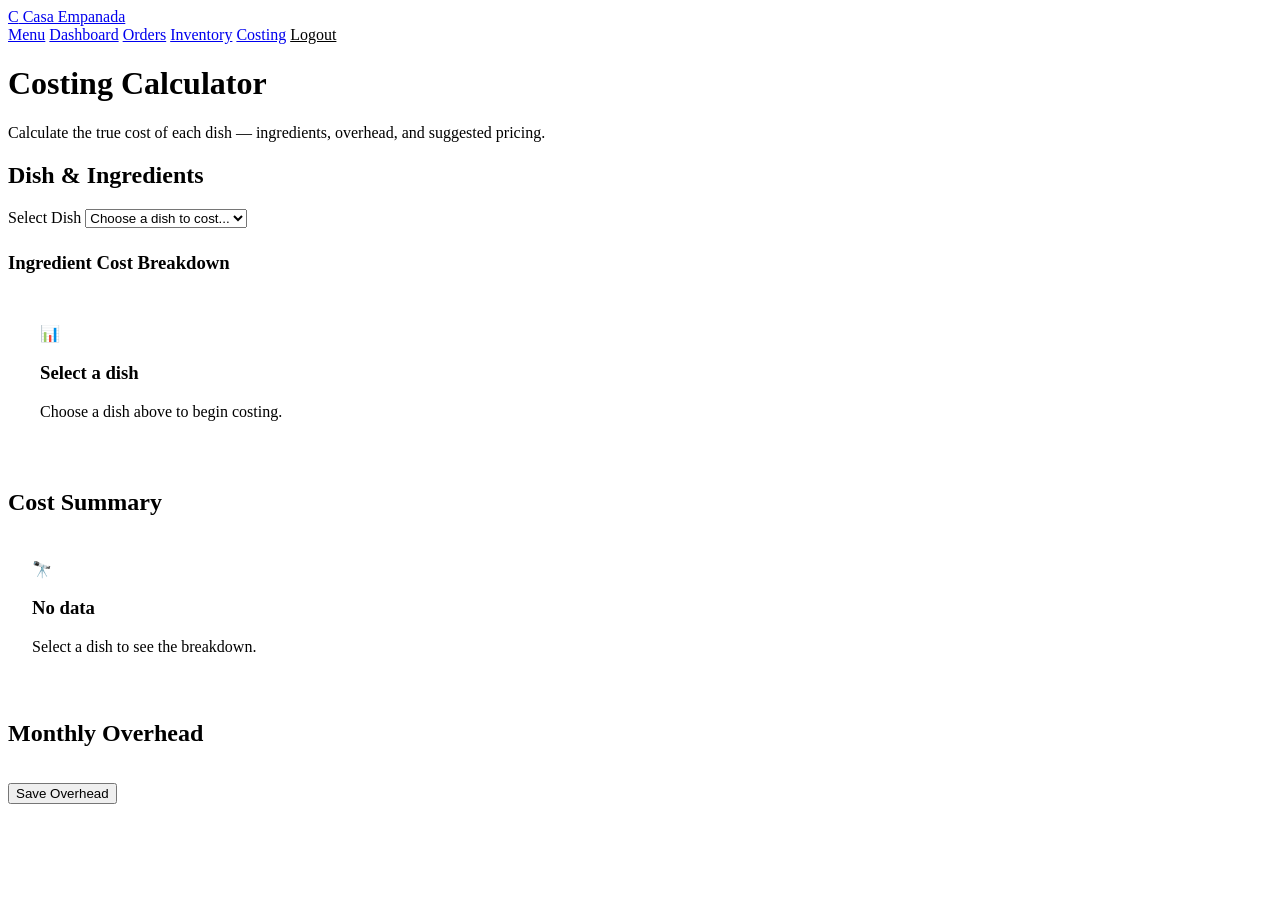
==== commit 9cd065fc: "Separate customer and admin: admin uses customer site for JS/CSS/API. api.js supports window.API_BAS" ====
--- a/admin/calculator.html
+++ b/admin/calculator.html
@@ -4,17 +4,17 @@
   <meta charset="UTF-8">
   <meta name="viewport" content="width=device-width, initial-scale=1.0">
   <title>Costing Calculator — Casa Empanada</title>
-  <link rel="stylesheet" href="../css/style.css">
+  <link rel="stylesheet" href="https://casa-empanada.pages.dev/css/style.css">
 </head>
 <body>
   <header class="site-header">
     <div class="header-inner">
-      <a href="../index.html" class="logo">
+      <a href="https://casa-empanada.pages.dev/" class="logo">
         <span class="logo-icon">C</span>
         Casa Empanada
       </a>
       <nav class="site-nav">
-        <a href="../index.html">Menu</a>
+        <a href="https://casa-empanada.pages.dev/">Menu</a>
         <a href="dashboard.html">Dashboard</a>
         <a href="orders.html">Orders</a>
         <a href="inventory.html">Inventory</a>
@@ -81,9 +81,10 @@
     </div>
   </main>
 
-  <script src="../js/data.js"></script>
-  <script src="../js/api.js"></script>
-  <script src="../js/auth.js"></script>
+  <script>window.API_BASE = 'https://casa-empanada.pages.dev/api';</script>
+  <script src="https://casa-empanada.pages.dev/js/data.js"></script>
+  <script src="https://casa-empanada.pages.dev/js/api.js"></script>
+  <script src="https://casa-empanada.pages.dev/js/auth.js"></script>
   <script>
     if (!Auth.guard()) {}
 
@@ -155,12 +156,12 @@
       `).join('');
     }
 
-    async function saveOverhead() {
+    function saveOverhead() {
       const overhead = DB.expenses.overhead;
       document.querySelectorAll('#overheadFields input').forEach(inp => {
         overhead[inp.dataset.key] = parseFloat(inp.value) || 0;
       });
-      await DB.sync.updateExpenses({ overhead });
+      DB.sync.updateExpenses({ overhead });
       DB.toast('Overhead saved');
       calculateCost();
     }
